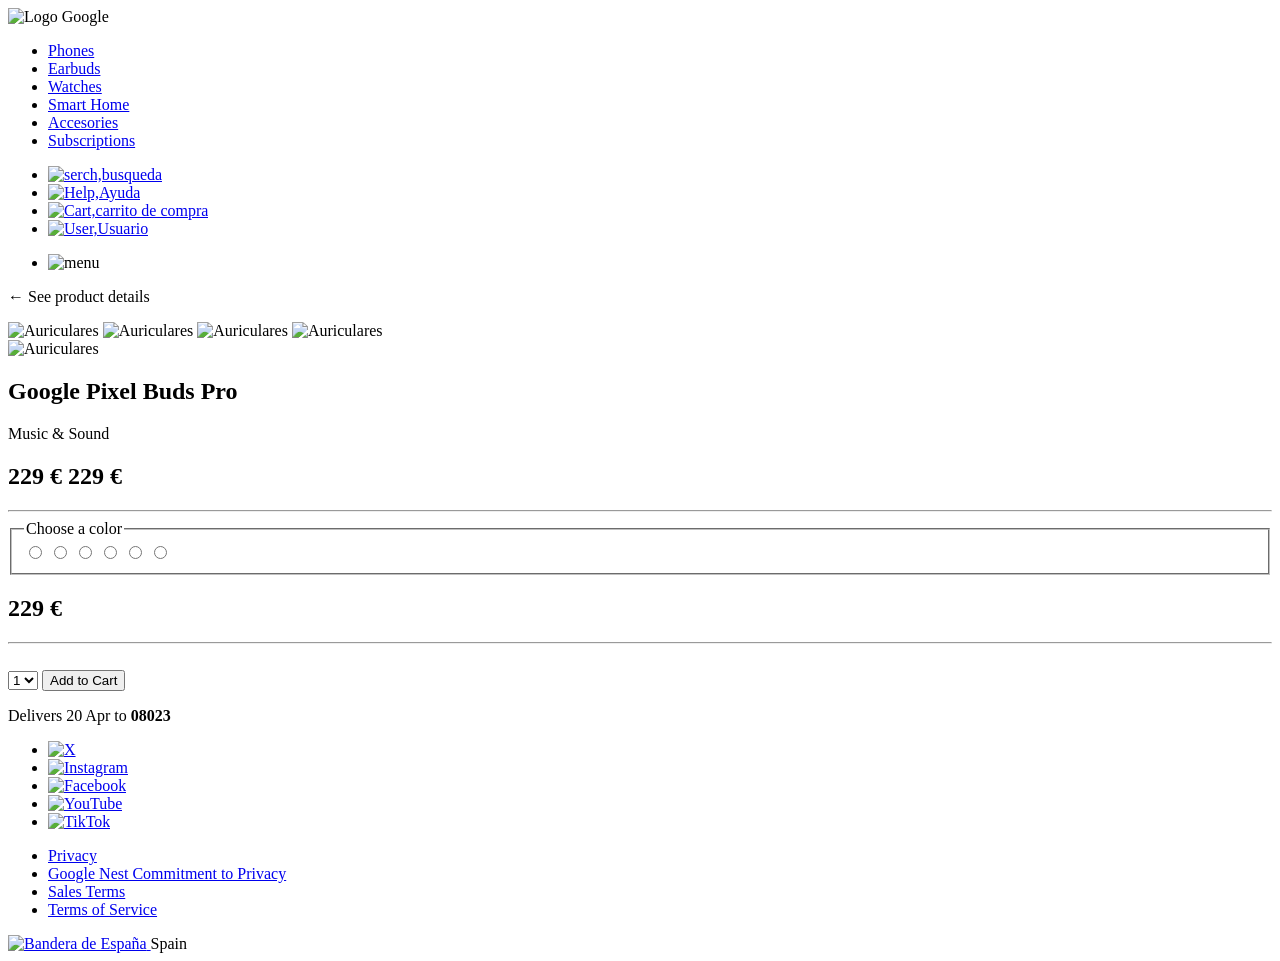
==== index.html @ 4df2184a "Agrego archivo JS" ====
<!doctype html>
<html lang="en">

<head>
  <meta charset="UTF-8" />
  <meta name="viewport" content="width=device-width, initial-scale=1.0" />
  <title>Google Store</title>
  <link rel="stylesheet" href="normalize.css">
  <link rel="stylesheet" href="style.css" />
  <link rel="preconnect" href="https://fonts.googleapis.com">
  <link rel="preconnect" href="https://fonts.gstatic.com" crossorigin>
  <link href="https://fonts.googleapis.com" rel="stylesheet">
  <link rel="stylesheet" href="responsive.css">

</head>

<body>
  <header>
    <nav>
      <div class="google-logo">
        <a><img src="./img/google-logo.png" alt="Logo Google"></a>
      </div>
      <ul class="nav-links">
        <li><a href="#">Phones</a></li>
        <li><a href="#">Earbuds</a></li>
        <li><a href="reloj1.html">Watches</a></li>
        <li><a href="#">Smart Home</a></li>
        <li><a href="#">Accesories</a></li>
        <li><a href="#">Subscriptions</a></li>
      </ul>

      <div class="nav-icons">
        <ul>
          <li><a href="#">
              <img src="./img/icons/Search.svg" alt="serch,busqueda">
            </a></li>
          <li><a href="#">
              <img src="img/icons/Help.svg" alt="Help,Ayuda">
            </a></li>
          <li><a href="#">
              <img src="./img/icons/Cart.svg" alt="Cart,carrito de compra">
            </a></li>
          <li><a href="#">
              <img src="./img/icons/Avatar.svg" alt="User,Usuario"></a></li>
        </ul>
      </div>
      <ul class="menu-mobile">
        <li><img src="./img/icons/menu-icon1.svg" alt="menu"></li>
      </ul>
    </nav>
  </header>

  <main>
    <section>
      <p>← See product details</p>

      <div class="tarjeta-producto">

        <div class="galeria-images">
          <img src="img/earbuds/earbuds_01.png" alt="Auriculares" width="100">
          <img src="img/earbuds/earbuds_02.png" alt="Auriculares" width="100">
          <img src="img/earbuds/earbuds_03.png" alt="Auriculares" width="100">
          <img src="img/earbuds/earbuds_04.png" alt="Auriculares" width="100">
        </div>

        <div class="image-principal">
          <img src="img/earbuds/earbuds_01.png" alt="Auriculares" width="200">
        </div>

      </div>
      <h1>Google Pixel Buds Pro</h1>
      <p>Music & Sound</p>
      <h2>229 € <span class="priceEarbuds">229 €</span></h2>
      <hr>

    </section>



    <section class="product-card">
      <form>
        <fieldset class="color-selector">
          <legend>Choose a color</legend>
          <label>
            <input type="radio" name="color" value="blue" aria-label="Color azul" />
            <span class="color blue"></span>
          </label>
          <label>
            <input type="radio" name="color" value="white" aria-label="Color blanco" />
            <span class="color white"></span>
          </label>
          <label>
            <input type="radio" name="color" value="black" aria-label="Color negro" />
            <span class="color black"></span>
          </label>
          <label>
            <input type="radio" name="color" value="grey" aria-label="Color gris" />
            <span class="color grey"></span>
          </label>
          <label>
            <input type="radio" name="color" value="green" aria-label="Color verde" />
            <span class="color green"></span>
          </label>
          <label>
            <input type="radio" name="color" value="orange" aria-label="Color naranja" />
            <span class="color orange"></span>
          </label>
        </fieldset>

        <h2>229 €</h2>
        <hr> <br>
        <select name="Cantidad" id="cantidad" aria-label="Seleccionar cantidad">
          <option value="1">1</option>
          <option value="2">2</option>
          <option value="3">3</option>
        </select>

        <button type="submit">Add to Cart</button>
      </form>

      <footer class="delivery">
        <p>
          Delivers <time datetime="2024-04-20"> 20 Apr </time> to
          <strong>08023</strong>
        </p>
      </footer>
    </section>
  </main>
  <footer class="site-footer">

    <div class="site-redes-sociales">
      <ul class="lista-redes-sociales">
        <li>
          <a href="#" aria-label="X">
            <img src="img/icons/SM-x.svg" alt="X" class="icon">
          </a>
        </li>
        <li>
          <a href="#" aria-label="Instagram">
            <img src="img/icons/SM-instagram.svg" alt="Instagram" class="icon">
          </a>
        </li>
        <li>
          <a href="#" aria-label="Facebook">
            <img src="img/icons/SM-facebook.svg" alt="Facebook" class="icon">
          </a>
        </li>
        <li>
          <a href="#" aria-label="YouTube">
            <img src="img/icons/SM-youtube.svg" alt="YouTube" class="icon">
          </a>
        </li>
        <li>
          <a href="#" aria-label="TikTok">
            <img src="img/icons/SM-tiktok.svg" alt="TikTok" class="icon">
          </a>
        </li>
      </ul>
    </div>

    <nav class="site-footer-politicas" aria-label="Políticas del sitio">
      <ul class="lista-politicas">
        <li><a href="#">Privacy</a></li>
        <li><a href="#">Google Nest Commitment to Privacy</a></li>
        <li><a href="#">Sales Terms</a></li>
        <li><a href="#">Terms of Service</a></li>
      </ul>
    </nav>

    <div class="site-pais">
      <a href="#" aria-label="País seleccionado: España">
        <img src="img/icons/Spain.svg" alt="Bandera de España" class="icon-bandera">
      </a>
      <span>Spain</span>
    </div>

  </footer>
  <script src="script.js"></script>
</body>

</html>
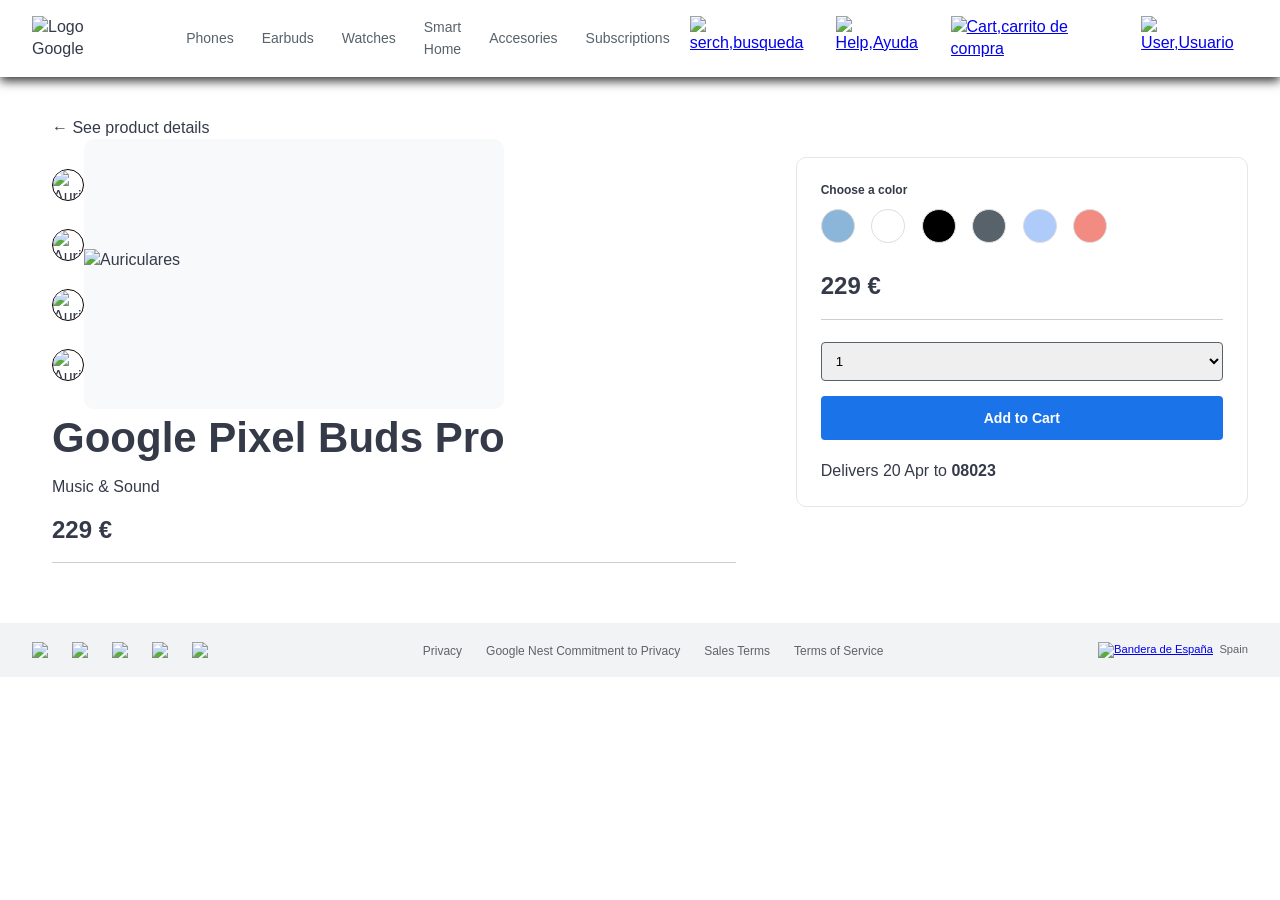
==== commit 95d1a195: "Corregir Menu y agregar a JS" ====
--- a/index.html
+++ b/index.html
@@ -44,10 +44,24 @@
               <img src="./img/icons/Avatar.svg" alt="User,Usuario"></a></li>
         </ul>
       </div>
-      <ul class="menu-mobile">
-        <li><img src="./img/icons/menu-icon1.svg" alt="menu"></li>
+
+      <!-- BOTON MENU -->
+      <button class="menu-mobile">
+        <img src="./img/icons/menu-icon1.svg" alt="menu">
+      </button>
+    </nav>
+
+    <div class="menu-mobile-content">
+      <ul>
+        <li><a href="#">Phones</a></li>
+        <li><a href="index.html">Earbuds</a></li>
+        <li><a href="reloj1.html">Watches</a></li>
+        <li><a href="#">Smart Home</a></li>
+        <li><a href="#">Accesories</a></li>
+        <li><a href="#">Subscriptions</a></li>
       </ul>
-    </nav>
+    </div>
+
   </header>
 
   <main>
@@ -70,7 +84,7 @@
       </div>
       <h1>Google Pixel Buds Pro</h1>
       <p>Music & Sound</p>
-      <h2>229 € <span class="priceEarbuds">229 €</span></h2>
+      <h2>229 € <span class="priceEarbuds"></span></h2>
       <hr>
 
     </section>
@@ -115,7 +129,7 @@
           <option value="3">3</option>
         </select>
 
-        <button type="submit">Add to Cart</button>
+        <button class="addCompra" type="submit">Add to Cart</button>
       </form>
 
       <footer class="delivery">
--- a/style.css
+++ b/style.css
@@ -0,0 +1,283 @@
+/* ============================================================
+   1. BASE - TODO EL EQUIPO
+   ============================================================ */
+:root {
+    --white: #FFFFFF;
+    --light-grey: #F8F9FA;
+    --medium-grey: #57626B;
+    --dark-grey: #353A49;
+    --google-blue: #1A73E8;
+    --font-main: 'Inter', sans-serif;
+}
+
+* {
+    margin: 0;
+    padding: 0;
+    box-sizing: border-box;
+}
+
+body {
+    font-family: var(--font-main);
+    background-color: var(--white);
+    color: var(--dark-grey);
+    line-height: 1.4;
+}
+
+section {
+    padding-top: none;
+    padding-bottom: none;
+    padding-left: 20px;
+    padding-right: 20px;
+}
+
+
+/* ============================================================
+   2. NAVEGACIÓN - DORIS GUERRA
+   ============================================================ */
+header nav {
+    display: flex;
+    justify-content: space-between;
+    align-items: center;
+    padding: 12px 20px;
+    background-color: var(--white);
+    box-shadow: 0px 4px 10px rgba(0, 0, 0, 0.8);
+
+}
+
+.google-logo img {
+    height: 24px;
+}
+
+.nav-icons ul {
+    display: flex;
+    list-style: none; /* Limpieza de puntos */
+    gap: 15px;
+}
+
+.nav-icons img {
+    width: 20px;
+}
+
+/* Estado inicial: ocultamos links y mostramos hamburguesa */
+.nav-links {
+    display: none;
+}
+
+.menu-mobile {
+    background: none;
+    display: block; 
+    cursor: pointer;
+}
+.menu-mobile-content {
+    position: fixed;
+    top: 0px; /* Ajusta según el tamaño del header */
+    right: -100%; /* Fuera de la pantalla inicialmente */
+    width: 100px;
+    height: 100%;
+    background-color: white;
+    padding: 20px;
+    transition: 0.3s;
+}
+.menu-mobile-content.active {
+    right: 0; /* Muestra el menú */
+}
+/* ============================================================
+   3. CUERPO Y PRODUCTO - DHANA CORREDOR / IRINA DIAZ
+   ============================================================ */
+.tarjeta-producto {
+    text-align: left;
+}
+
+.tarjeta-producto p:first-of-type {
+    font-size: 12px;
+    color: var(--medium-grey);
+    margin-bottom: 20px;
+}
+
+.tarjeta-producto img {
+    display: block;
+    margin: 0 auto 20px;
+    max-width: 100%;
+}
+
+/*Cambios Irina para columna de escritorio*/   
+.tarjeta-producto {
+    text-align: left;
+    display: flex;
+}
+
+.image-principal{
+    background-color: #F8F9FA;
+    display: flex;
+    justify-content: center;
+    align-items: center;
+    border-radius: 10px;
+}
+.image-principal img {
+    width: 420px;
+    height: auto;
+}
+.galeria-images {
+    display: none;
+    padding-top: 30px;
+  }
+.galeria-images img {
+    width: 2rem;
+    height: 2rem;
+    border-radius:50%;
+    border:0.5px solid #100101;
+}
+/*fin Irina*/
+
+
+h1 {
+    font-size: 35px;
+    font-weight: 700;
+    margin-bottom: 8px;
+}
+
+.tarjeta-producto p:last-of-type {
+    font-size: 12px;
+    color: var(--medium-grey);
+}
+
+h2 {
+    font-size: 20px;
+    font-weight: 700;
+    margin: 15px 0;
+}
+
+hr {
+    border: none;
+    border-top: 1px solid var(--medium-grey);
+    opacity: 0.3;
+}
+
+/* Selectores de Color e Interacción */
+.color-selector {
+    border: none;
+    margin: 20px 0;
+}
+
+.color-selector legend {
+    font-size: 12px;
+    font-weight: 700;
+    margin-bottom: 10px;
+}
+
+.color {
+    display: inline-block;
+    width: 30px;
+    height: 30px;
+    border-radius: 50%;
+    border: 1px solid #ddd;
+    margin-right: 8px;
+    cursor: pointer;
+    transition: transform 0.2s ease;
+}
+
+.color:hover {
+    transform: scale(1.1);
+}
+
+/* Colores específicos */
+.blue { background-color: #8bb6d9; }
+.white { background-color: #ffffff; }
+.black { background-color: #000000; }
+.grey { background-color: #57626B; }
+.green { background-color: #AECBFA; }
+.orange { background-color: #F28B82; }
+.pink { background-color: #F8BBD0; }
+.yellow { background-color: #FFF475; }
+
+input[type="radio"] {
+    display: none;
+}
+
+/* Feedback visual al seleccionar color */
+input[type="radio"]:checked + .color {
+    outline: 2px solid var(--google-blue);
+    outline-offset: 2px;
+}
+
+#cantidad {
+    display: block;
+    width: 100%;
+    padding: 10px;
+    border: 1px solid var(--medium-grey);
+    border-radius: 4px;
+    margin-bottom: 15px;
+}
+
+button[type="submit"] {
+    background-color: var(--google-blue);
+    color: var(--white);
+    width: 100%;
+    padding: 15px;
+    border: none;
+    border-radius: 4px;
+    font-weight: 700;
+    font-size: 14px;
+    cursor: pointer;
+}
+
+/* ============================================================
+   4. FOOTER MOBILE
+   ============================================================ */
+.site-footer {
+    background-color: #f1f3f4;
+    padding: 1rem 1.25rem 0.75rem;
+    text-align: center;
+}
+
+.site-redes-sociales {
+    margin-bottom: 0.35rem;
+}
+
+.lista-redes-sociales, 
+.lista-politicas {
+    display: flex;
+    justify-content: center;
+    align-items: center;
+    list-style: none; /* Quitamos los puntos de lista */
+    margin: 0;
+    padding: 0;
+}
+
+.lista-redes-sociales {
+    gap: 0.75rem;
+}
+
+.lista-politicas {
+    flex-direction: column; /* Apilados en móvil */
+    gap: 0.5rem;
+    margin-bottom: 0.5rem;
+}
+
+.lista-redes-sociales a,
+.lista-politicas a {
+    text-decoration: none;
+    color: #5f6368;
+    font-size: 0.7rem;
+}
+
+.icon {
+    width: 1rem;
+    height: 1rem;
+    display: block;
+}
+
+.site-pais {
+    display: flex;
+    justify-content: center;
+    align-items: center;
+    gap: 0.4rem;
+    font-size: 0.7rem;
+    color: #5f6368;
+    margin-top: 10px;
+}
+
+.icon-bandera {
+    width: 1.4rem;
+    height: auto;
+}
--- a/responsive.css
+++ b/responsive.css
@@ -0,0 +1,292 @@
+/* ============================================================
+   TABLET
+   ============================================================ */
+@media (min-width: 768px) {
+
+  /* HEADER */
+  header nav {
+    padding: 14px 24px;
+    gap: 20px;
+  }
+
+
+  .nav-links {
+    display: flex;
+    list-style: none;
+    gap: 20px;
+    align-items: center;
+    margin-left: 20px;
+    flex: 1;
+  }
+
+  .nav-links a {
+    text-decoration: none;
+    color: var(--medium-grey);
+    font-size: 14px;
+    font-weight: 500;
+  }
+
+  .nav-links a:hover {
+    color: var(--google-blue);
+  }
+
+  .nav-icons ul {
+    gap: 18px;
+  }
+
+  .nav-icons img {
+    width: 22px;
+  }
+
+  .menu-mobile {
+    display: none;
+  }
+  
+  .menu-mobile-content {
+    display: none;
+  } 
+
+  /* MAIN */
+  main {
+    padding: 30px 24px 40px;
+  }
+
+
+  .tarjeta-producto {
+    max-width: 900px;
+    margin: 0 auto;
+    padding: 0;
+  }
+
+  .tarjeta-producto img {
+    max-width: 420px;
+    margin: 0 auto 28px;
+  }
+
+  .tarjeta-producto p:first-of-type {
+    margin-bottom: 24px;
+  }
+
+  .tarjeta-producto p:last-of-type {
+    font-size: 14px;
+  }
+
+  .product-card {
+    max-width: 900px;
+    margin: 30px auto 0;
+    padding: 24px;
+    border: 1px solid #e5e7eb;
+    border-radius: 10px;
+    background-color: var(--white);
+  }
+
+  .product-card form {
+    display: flex;
+    flex-wrap: wrap;
+    align-items: center;
+    gap: 16px;
+  }
+
+  .color-selector {
+    width: 100%;
+    margin: 0 0 12px;
+  }
+
+  .color-selector label {
+    display: inline-block;
+    margin-right: 4px;
+  }
+
+  .color {
+    width: 34px;
+    height: 34px;
+  }
+
+  .product-card h2 {
+    width: 100%;
+    margin: 0;
+  }
+
+  #cantidad {
+    width: 90px;
+    margin-bottom: 0;
+  }
+
+  button[type="submit"] {
+    width: auto;
+    min-width: 180px;
+    padding: 14px 28px;
+  }
+
+  .delivery {
+    margin-top: 18px;
+  }
+
+  /* FOOTER */
+  .site-footer {
+    display: flex;
+    justify-content: space-between;
+    align-items: center;
+    gap: 24px;
+    text-align: left;
+    padding: 1rem 1.5rem;
+  }
+
+  .site-redes-sociales {
+    margin-bottom: 0;
+  }
+
+  .lista-redes-sociales {
+    justify-content: flex-start;
+  }
+
+  .site-footer-politicas {
+    flex: 1;
+  }
+
+  .lista-politicas {
+    flex-direction: row;
+    justify-content: center;
+    flex-wrap: wrap;
+    gap: 1rem;
+    margin-bottom: 0;
+  }
+
+  .site-pais {
+    margin-top: 0;
+    white-space: nowrap;
+  }
+    .icon {
+    width: 1rem;
+    height: 1rem;
+  }
+}
+
+/* ============================================================
+   DESKTOP
+   ============================================================ */
+@media (min-width: 1024px) {
+
+  /* HEADER */
+  header nav {
+    padding: 16px 32px;
+  }
+
+  .google-logo img {
+    height: 28px;
+  }
+
+  .nav-links {
+    gap: 28px;
+    margin-left: 28px;
+  }
+
+  .nav-links a {
+    font-size: 14px;
+  }
+
+  .nav-icons img {
+    width: 24px;
+  }
+
+  /* MAIN */
+  main {
+    max-width: 1280px;
+    margin: 0 auto;
+    padding: 40px 32px 60px;
+    display: grid;
+    grid-template-columns: 1.6fr 1fr;
+    gap: 40px;
+    align-items: start;
+  }
+
+  main section:first-of-type {
+    grid-column: 1;
+  }
+
+  .galeria-images {
+    display: inline-block;
+  }
+
+  .galleria-imagenes img {
+    width: 70rem;
+    height: 70rem;
+    border-radius:50%;
+    border:2px solid #100101;
+}
+  .product-card {
+    grid-column: 2;
+    margin: 40px 0 0;
+    position: sticky;
+    top: 30px;
+  }
+
+  .tarjeta-producto {
+    max-width: 100%;
+  }
+
+  .tarjeta-producto img {
+    max-width: 520px;
+  }
+
+  h1 {
+    font-size: 42px;
+    max-width: 520px;
+  }
+
+  .tarjeta-producto p:last-of-type {
+    font-size: 16px;
+  }
+
+  h2 {
+    font-size: 24px;
+  }
+
+  .product-card form {
+    display: block;
+  }
+
+  .color-selector {
+    margin-bottom: 20px;
+  }
+
+  .product-card h2 {
+    margin: 10px 0 16px;
+  }
+
+  #cantidad {
+    width: 100%;
+    margin-bottom: 15px;
+  }
+
+  button[type="submit"] {
+    width: 100%;
+  }
+
+  .delivery {
+    margin-top: 20px;
+  }
+
+  /* FOOTER */
+  .site-footer {
+    padding: 1rem 2rem;
+  }
+
+  .lista-redes-sociales {
+    gap: 1.5rem;
+  }
+
+  .lista-politicas {
+    gap: 1.5rem;
+  }
+
+  .lista-politicas a {
+    font-size: 0.75rem;
+  }
+
+  .icon {
+    width: 1rem;
+    height: 1rem;
+  }
+
+}
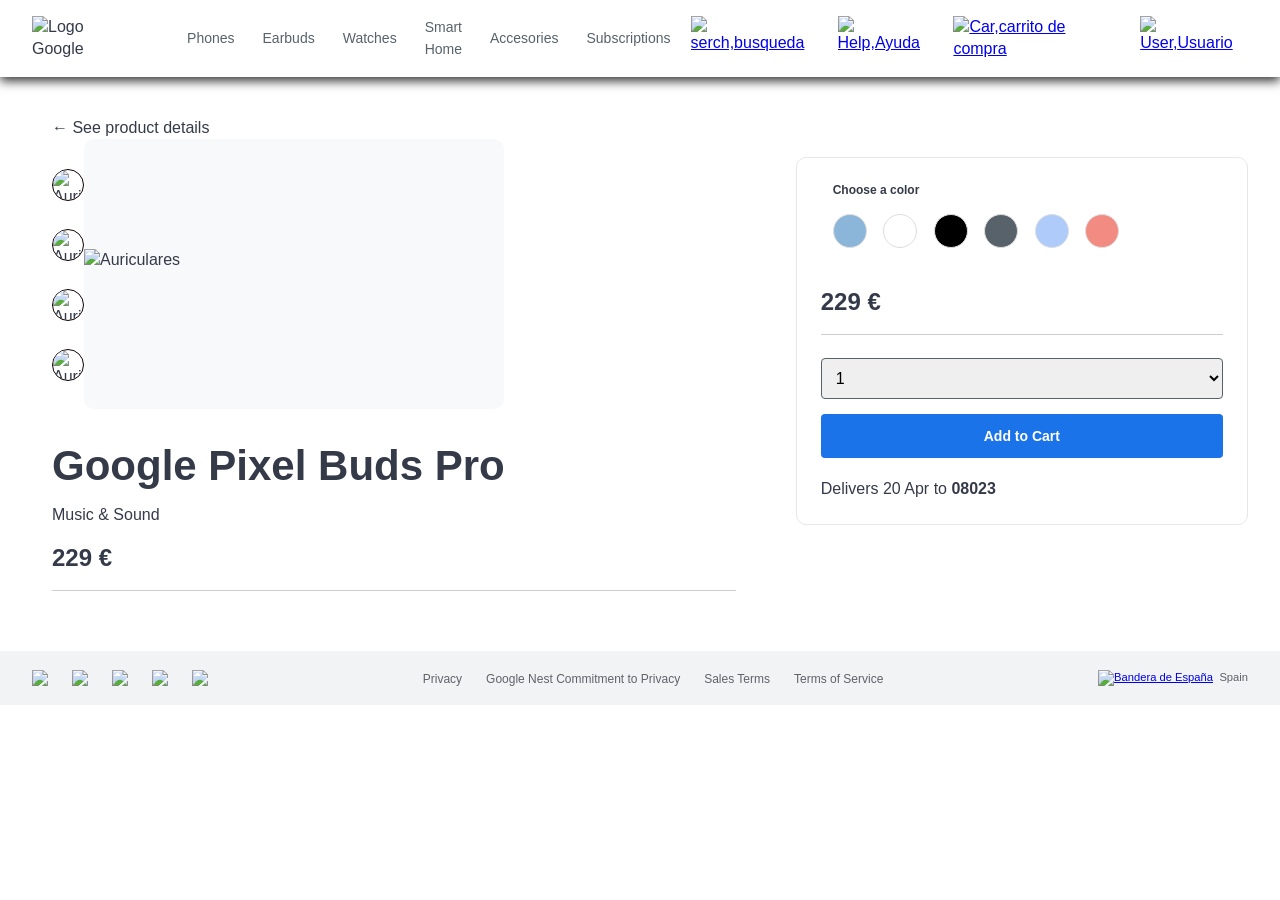
==== commit 4b86d98c: "feat: Agrego estructura en carpetas y cambio de color de reloj" ====
--- a/index.html
+++ b/index.html
@@ -5,12 +5,12 @@
   <meta charset="UTF-8" />
   <meta name="viewport" content="width=device-width, initial-scale=1.0" />
   <title>Google Store</title>
-  <link rel="stylesheet" href="normalize.css">
-  <link rel="stylesheet" href="style.css" />
+  <link rel="stylesheet" href="./styles/normalize.css">
+  <link rel="stylesheet" href="./styles/style.css" />
   <link rel="preconnect" href="https://fonts.googleapis.com">
   <link rel="preconnect" href="https://fonts.gstatic.com" crossorigin>
   <link href="https://fonts.googleapis.com" rel="stylesheet">
-  <link rel="stylesheet" href="responsive.css">
+  <link rel="stylesheet" href="./styles/responsive.css">
 
 </head>
 
@@ -22,8 +22,8 @@
       </div>
       <ul class="nav-links">
         <li><a href="#">Phones</a></li>
-        <li><a href="#">Earbuds</a></li>
-        <li><a href="reloj1.html">Watches</a></li>
+        <li><a href="index.html">Earbuds</a></li>
+        <li><a href="./pages/reloj1.html">Watches</a></li>
         <li><a href="#">Smart Home</a></li>
         <li><a href="#">Accesories</a></li>
         <li><a href="#">Subscriptions</a></li>
@@ -37,8 +37,8 @@
           <li><a href="#">
               <img src="img/icons/Help.svg" alt="Help,Ayuda">
             </a></li>
-          <li><a href="#">
-              <img src="./img/icons/Cart.svg" alt="Cart,carrito de compra">
+          <li><a href="./pages/carrito.html">
+              <img src="./img/icons/Cart.svg" alt="Car,carrito de compra">
             </a></li>
           <li><a href="#">
               <img src="./img/icons/Avatar.svg" alt="User,Usuario"></a></li>
@@ -55,7 +55,7 @@
       <ul>
         <li><a href="#">Phones</a></li>
         <li><a href="index.html">Earbuds</a></li>
-        <li><a href="reloj1.html">Watches</a></li>
+        <li><a href="./pages/reloj1.html">Watches</a></li>
         <li><a href="#">Smart Home</a></li>
         <li><a href="#">Accesories</a></li>
         <li><a href="#">Subscriptions</a></li>
@@ -189,7 +189,7 @@
     </div>
 
   </footer>
-  <script src="script.js"></script>
+  <script src="./scripts/script.js"></script>
 </body>
 
 </html>
--- a/styles/style.css
+++ b/styles/style.css
@@ -0,0 +1,283 @@
+/* ============================================================
+   1. BASE - TODO EL EQUIPO
+   ============================================================ */
+:root {
+    --white: #FFFFFF;
+    --light-grey: #F8F9FA;
+    --medium-grey: #57626B;
+    --dark-grey: #353A49;
+    --google-blue: #1A73E8;
+    --font-main: 'Inter', sans-serif;
+}
+
+* {
+    margin: 0;
+    padding: 0;
+    box-sizing: border-box;
+}
+
+body {
+    font-family: var(--font-main);
+    background-color: var(--white);
+    color: var(--dark-grey);
+    line-height: 1.4;
+}
+
+section {
+    padding-top: none;
+    padding-bottom: none;
+    padding-left: 20px;
+    padding-right: 20px;
+}
+
+
+/* ============================================================
+   2. NAVEGACIÓN - DORIS GUERRA
+   ============================================================ */
+header nav {
+    display: flex;
+    justify-content: space-between;
+    align-items: center;
+    padding: 12px 20px;
+    background-color: var(--white);
+    box-shadow: 0px 4px 10px rgba(0, 0, 0, 0.8);
+
+}
+
+.google-logo img {
+    height: 24px;
+}
+
+.nav-icons ul {
+    display: flex;
+    list-style: none; /* Limpieza de puntos */
+    gap: 15px;
+}
+
+.nav-icons img {
+    width: 20px;
+}
+
+/* Estado inicial: ocultamos links y mostramos hamburguesa */
+.nav-links {
+    display: none;
+}
+
+.menu-mobile {
+    background: none;
+    display: block; 
+    cursor: pointer;
+}
+.menu-mobile-content {
+    position: fixed;
+    top: 0px; /* Ajusta según el tamaño del header */
+    right: -100%; /* Fuera de la pantalla inicialmente */
+    width: 100px;
+    height: 100%;
+    background-color: white;
+    padding: 20px;
+    transition: 0.3s;
+}
+.menu-mobile-content.active {
+    right: 0; /* Muestra el menú */
+}
+/* ============================================================
+   3. CUERPO Y PRODUCTO - DHANA CORREDOR / IRINA DIAZ
+   ============================================================ */
+.tarjeta-producto {
+    text-align: left;
+}
+
+.tarjeta-producto p:first-of-type {
+    font-size: 12px;
+    color: var(--medium-grey);
+    margin-bottom: 20px;
+}
+
+.tarjeta-producto img {
+    display: block;
+    margin: 0 auto 20px;
+    max-width: 100%;
+}
+
+/*Cambios Irina para columna de escritorio*/   
+.tarjeta-producto {
+    text-align: left;
+    display: flex;
+}
+
+.image-principal{
+    background-color: #F8F9FA;
+    display: flex;
+    justify-content: center;
+    align-items: center;
+    border-radius: 10px;
+}
+.image-principal img {
+    width: 420px;
+    height: auto;
+}
+.galeria-images {
+    display: none;
+    padding-top: 30px;
+  }
+.galeria-images img {
+    width: 2rem;
+    height: 2rem;
+    border-radius:50%;
+    border:0.5px solid #100101;
+}
+/*fin Irina*/
+
+
+h1 {
+    font-size: 35px;
+    font-weight: 700;
+    margin-bottom: 8px;
+}
+
+.tarjeta-producto p:last-of-type {
+    font-size: 12px;
+    color: var(--medium-grey);
+}
+
+h2 {
+    font-size: 20px;
+    font-weight: 700;
+    margin: 15px 0;
+}
+
+hr {
+    border: none;
+    border-top: 1px solid var(--medium-grey);
+    opacity: 0.3;
+}
+
+/* Selectores de Color e Interacción */
+.color-selector {
+    border: none;
+    margin: 20px 0;
+}
+
+.color-selector legend {
+    font-size: 12px;
+    font-weight: 700;
+    margin-bottom: 10px;
+}
+
+.color {
+    display: inline-block;
+    width: 30px;
+    height: 30px;
+    border-radius: 50%;
+    border: 1px solid #ddd;
+    margin-right: 8px;
+    cursor: pointer;
+    transition: transform 0.2s ease;
+}
+
+.color:hover {
+    transform: scale(1.1);
+}
+
+/* Colores específicos */
+.blue { background-color: #8bb6d9; }
+.white { background-color: #ffffff; }
+.black { background-color: #000000; }
+.grey { background-color: #57626B; }
+.green { background-color: #AECBFA; }
+.orange { background-color: #F28B82; }
+.pink { background-color: #F8BBD0; }
+.yellow { background-color: #FFF475; }
+
+input[type="radio"] {
+    display: none;
+}
+
+/* Feedback visual al seleccionar color */
+input[type="radio"]:checked + .color {
+    outline: 2px solid var(--google-blue);
+    outline-offset: 2px;
+}
+
+#cantidad {
+    display: block;
+    width: 100%;
+    padding: 10px;
+    border: 1px solid var(--medium-grey);
+    border-radius: 4px;
+    margin-bottom: 15px;
+}
+
+button[type="submit"] {
+    background-color: var(--google-blue);
+    color: var(--white);
+    width: 100%;
+    padding: 15px;
+    border: none;
+    border-radius: 4px;
+    font-weight: 700;
+    font-size: 14px;
+    cursor: pointer;
+}
+
+/* ============================================================
+   4. FOOTER MOBILE
+   ============================================================ */
+.site-footer {
+    background-color: #f1f3f4;
+    padding: 1rem 1.25rem 0.75rem;
+    text-align: center;
+}
+
+.site-redes-sociales {
+    margin-bottom: 0.35rem;
+}
+
+.lista-redes-sociales, 
+.lista-politicas {
+    display: flex;
+    justify-content: center;
+    align-items: center;
+    list-style: none; /* Quitamos los puntos de lista */
+    margin: 0;
+    padding: 0;
+}
+
+.lista-redes-sociales {
+    gap: 0.75rem;
+}
+
+.lista-politicas {
+    flex-direction: column; /* Apilados en móvil */
+    gap: 0.5rem;
+    margin-bottom: 0.5rem;
+}
+
+.lista-redes-sociales a,
+.lista-politicas a {
+    text-decoration: none;
+    color: #5f6368;
+    font-size: 0.7rem;
+}
+
+.icon {
+    width: 1rem;
+    height: 1rem;
+    display: block;
+}
+
+.site-pais {
+    display: flex;
+    justify-content: center;
+    align-items: center;
+    gap: 0.4rem;
+    font-size: 0.7rem;
+    color: #5f6368;
+    margin-top: 10px;
+}
+
+.icon-bandera {
+    width: 1.4rem;
+    height: auto;
+}
--- a/styles/responsive.css
+++ b/styles/responsive.css
@@ -0,0 +1,292 @@
+/* ============================================================
+   TABLET
+   ============================================================ */
+@media (min-width: 768px) {
+
+  /* HEADER */
+  header nav {
+    padding: 14px 24px;
+    gap: 20px;
+  }
+
+
+  .nav-links {
+    display: flex;
+    list-style: none;
+    gap: 20px;
+    align-items: center;
+    margin-left: 20px;
+    flex: 1;
+  }
+
+  .nav-links a {
+    text-decoration: none;
+    color: var(--medium-grey);
+    font-size: 14px;
+    font-weight: 500;
+  }
+
+  .nav-links a:hover {
+    color: var(--google-blue);
+  }
+
+  .nav-icons ul {
+    gap: 18px;
+  }
+
+  .nav-icons img {
+    width: 22px;
+  }
+
+  .menu-mobile {
+    display: none;
+  }
+  
+  .menu-mobile-content {
+    display: none;
+  } 
+
+  /* MAIN */
+  main {
+    padding: 30px 24px 40px;
+  }
+
+
+  .tarjeta-producto {
+    max-width: 900px;
+    margin: 0 auto;
+    padding: 0;
+  }
+
+  .tarjeta-producto img {
+    max-width: 420px;
+    margin: 0 auto 28px;
+  }
+
+  .tarjeta-producto p:first-of-type {
+    margin-bottom: 24px;
+  }
+
+  .tarjeta-producto p:last-of-type {
+    font-size: 14px;
+  }
+
+  .product-card {
+    max-width: 900px;
+    margin: 30px auto 0;
+    padding: 24px;
+    border: 1px solid #e5e7eb;
+    border-radius: 10px;
+    background-color: var(--white);
+  }
+
+  .product-card form {
+    display: flex;
+    flex-wrap: wrap;
+    align-items: center;
+    gap: 16px;
+  }
+
+  .color-selector {
+    width: 100%;
+    margin: 0 0 12px;
+  }
+
+  .color-selector label {
+    display: inline-block;
+    margin-right: 4px;
+  }
+
+  .color {
+    width: 34px;
+    height: 34px;
+  }
+
+  .product-card h2 {
+    width: 100%;
+    margin: 0;
+  }
+
+  #cantidad {
+    width: 90px;
+    margin-bottom: 0;
+  }
+
+  button[type="submit"] {
+    width: auto;
+    min-width: 180px;
+    padding: 14px 28px;
+  }
+
+  .delivery {
+    margin-top: 18px;
+  }
+
+  /* FOOTER */
+  .site-footer {
+    display: flex;
+    justify-content: space-between;
+    align-items: center;
+    gap: 24px;
+    text-align: left;
+    padding: 1rem 1.5rem;
+  }
+
+  .site-redes-sociales {
+    margin-bottom: 0;
+  }
+
+  .lista-redes-sociales {
+    justify-content: flex-start;
+  }
+
+  .site-footer-politicas {
+    flex: 1;
+  }
+
+  .lista-politicas {
+    flex-direction: row;
+    justify-content: center;
+    flex-wrap: wrap;
+    gap: 1rem;
+    margin-bottom: 0;
+  }
+
+  .site-pais {
+    margin-top: 0;
+    white-space: nowrap;
+  }
+    .icon {
+    width: 1rem;
+    height: 1rem;
+  }
+}
+
+/* ============================================================
+   DESKTOP
+   ============================================================ */
+@media (min-width: 1024px) {
+
+  /* HEADER */
+  header nav {
+    padding: 16px 32px;
+  }
+
+  .google-logo img {
+    height: 28px;
+  }
+
+  .nav-links {
+    gap: 28px;
+    margin-left: 28px;
+  }
+
+  .nav-links a {
+    font-size: 14px;
+  }
+
+  .nav-icons img {
+    width: 24px;
+  }
+
+  /* MAIN */
+  main {
+    max-width: 1280px;
+    margin: 0 auto;
+    padding: 40px 32px 60px;
+    display: grid;
+    grid-template-columns: 1.6fr 1fr;
+    gap: 40px;
+    align-items: start;
+  }
+
+  main section:first-of-type {
+    grid-column: 1;
+  }
+
+  .galeria-images {
+    display: inline-block;
+  }
+
+  .galleria-imagenes img {
+    width: 70rem;
+    height: 70rem;
+    border-radius:50%;
+    border:2px solid #100101;
+}
+  .product-card {
+    grid-column: 2;
+    margin: 40px 0 0;
+    position: sticky;
+    top: 30px;
+  }
+
+  .tarjeta-producto {
+    max-width: 100%;
+  }
+
+  .tarjeta-producto img {
+    max-width: 520px;
+  }
+
+  h1 {
+    font-size: 42px;
+    max-width: 520px;
+  }
+
+  .tarjeta-producto p:last-of-type {
+    font-size: 16px;
+  }
+
+  h2 {
+    font-size: 24px;
+  }
+
+  .product-card form {
+    display: block;
+  }
+
+  .color-selector {
+    margin-bottom: 20px;
+  }
+
+  .product-card h2 {
+    margin: 10px 0 16px;
+  }
+
+  #cantidad {
+    width: 100%;
+    margin-bottom: 15px;
+  }
+
+  button[type="submit"] {
+    width: 100%;
+  }
+
+  .delivery {
+    margin-top: 20px;
+  }
+
+  /* FOOTER */
+  .site-footer {
+    padding: 1rem 2rem;
+  }
+
+  .lista-redes-sociales {
+    gap: 1.5rem;
+  }
+
+  .lista-politicas {
+    gap: 1.5rem;
+  }
+
+  .lista-politicas a {
+    font-size: 0.75rem;
+  }
+
+  .icon {
+    width: 1rem;
+    height: 1rem;
+  }
+
+}
